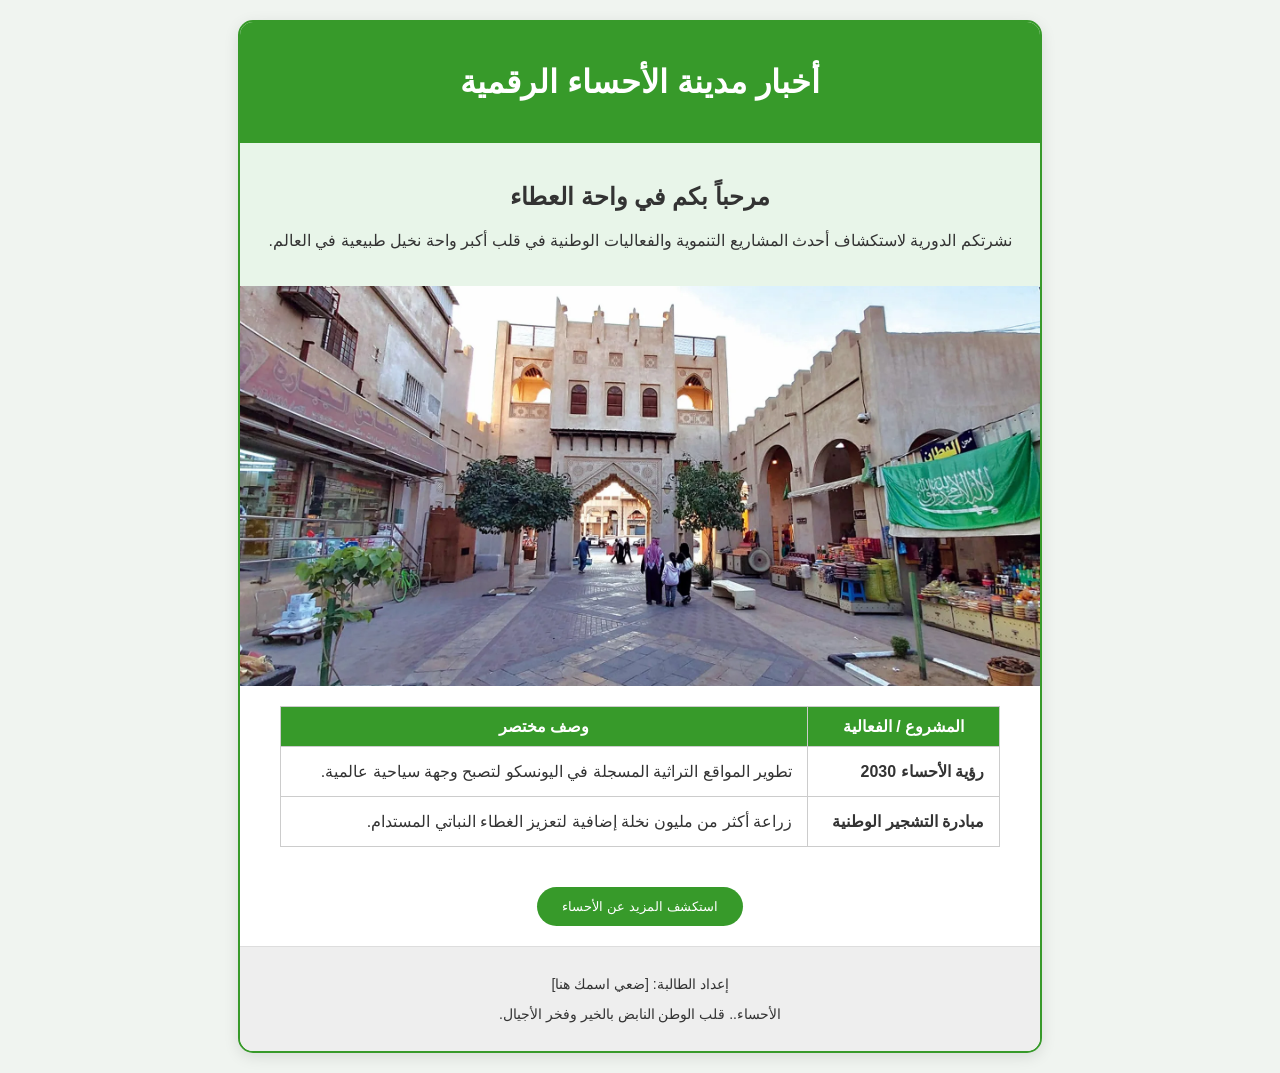
==== newsletter.html @ eeea56ac "Create newsletter.html" ====
<!DOCTYPE html>
<html lang="ar" dir="rtl">
<head>
    <meta charset="UTF-8">
    <meta name="viewport" content="width=device-width, initial-scale=1.0">
    <title>نشرة أخبار واحة الأحساء الرقمية</title>
    <style>
        /* 3. تنسيق CSS */
        body {
            font-family: 'Arial', sans-serif;
            background-color: #f0f4f0;
            margin: 0;
            padding: 20px;
            color: #333;
        }

        .newsletter-container {
            max-width: 800px;
            margin: auto;
            background: white;
            border: 2px solid #379a2a;
            border-radius: 15px;
            overflow: hidden;
            box-shadow: 0 4px 15px rgba(0,0,0,0.1);
        }

        header {
            background-color: #379a2a;
            color: white;
            padding: 20px;
            text-align: center;
        }

        .welcome-section {
            padding: 20px;
            text-align: center;
            background-color: #e8f5e9;
        }

        /* 2. تنظيم المحتوى داخل جدول */
        table {
            width: 90%;
            margin: 20px auto;
            border-collapse: collapse;
        }

        table, th, td {
            border: 1px solid #ccc;
        }

        th {
            background-color: #379a2a;
            color: white;
            padding: 10px;
        }

        td {
            padding: 15px;
            text-align: right;
        }

        .news-image {
            width: 100%;
            max-height: 400px;
            object-fit: cover;
            display: block;
        }

        /* 4. عنصر تفاعلي (زر) */
        .btn-interact {
            display: inline-block;
            padding: 12px 25px;
            background-color: #379a2a;
            color: white;
            text-decoration: none;
            border-radius: 25px;
            margin: 20px;
            transition: 0.3s;
            cursor: pointer;
            border: none;
        }

        .btn-interact:hover {
            background-color: #2c5e1a;
            transform: scale(1.05);
        }

        footer {
            background-color: #eee;
            padding: 15px;
            text-align: center;
            font-size: 14px;
            border-top: 1px solid #ddd;
        }

        /* 5. اختبار استجابة الرسالة (Responsive) */
        @media (max-width: 600px) {
            table, thead, tbody, th, td, tr {
                display: block; /* تحويل الجدول لأقسام عمودية في الجوال */
            }
            th { text-align: center; }
            .newsletter-container { width: 100%; }
        }
    </style>
</head>
<body>

    <div class="newsletter-container">
        <!-- 1. هيكل الرسالة (عنوان) -->
        <header>
            <h1>أخبار مدينة الأحساء الرقمية</h1>
        </header>

        <!-- فقرة ترحيبية وقسم خبر رئيسي -->
        <section class="welcome-section">
            <h2>مرحباً بكم في واحة العطاء</h2>
            <p>نشرتكم الدورية لاستكشاف أحدث المشاريع التنموية والفعاليات الوطنية في قلب أكبر واحة نخيل طبيعية في العالم.</p>
        </section>

        <!-- 6. ربط المحتوى بهوية المدينة وجانب تنموي -->
        <img src="5-2.jpg.webp" alt="واحة الأحساء" class="news-image">

        <table>
            <thead>
                <tr>
                    <th>المشروع / الفعالية</th>
                    <th>وصف مختصر</th>
                </tr>
            </thead>
            <tbody>
                <tr>
                    <td><b>رؤية الأحساء 2030</b></td>
                    <td>تطوير المواقع التراثية المسجلة في اليونسكو لتصبح وجهة سياحية عالمية.</td>
                </tr>
                <tr>
                    <td><b>مبادرة التشجير الوطنية</b></td>
                    <td>زراعة أكثر من مليون نخلة إضافية لتعزيز الغطاء النباتي المستدام.</td>
                </tr>
            </tbody>
        </table>

        <div style="text-align: center;">
            <!-- 4. عنصر تفاعلي -->
            <button class="btn-interact" onclick="alert('شكراً لاهتمامكم بأخبار الأحساء! سيتم توجيهكم لموقع السياحة قريباً.')">
                استكشف المزيد عن الأحساء
            </button>
        </div>

        <!-- تذييل الصفحة -->
        <footer>
            <p>إعداد الطالبة: [ضعي اسمك هنا]</p>
            <p>الأحساء.. قلب الوطن النابض بالخير وفخر الأجيال.</p>
        </footer>
    </div>

</body>
</html>
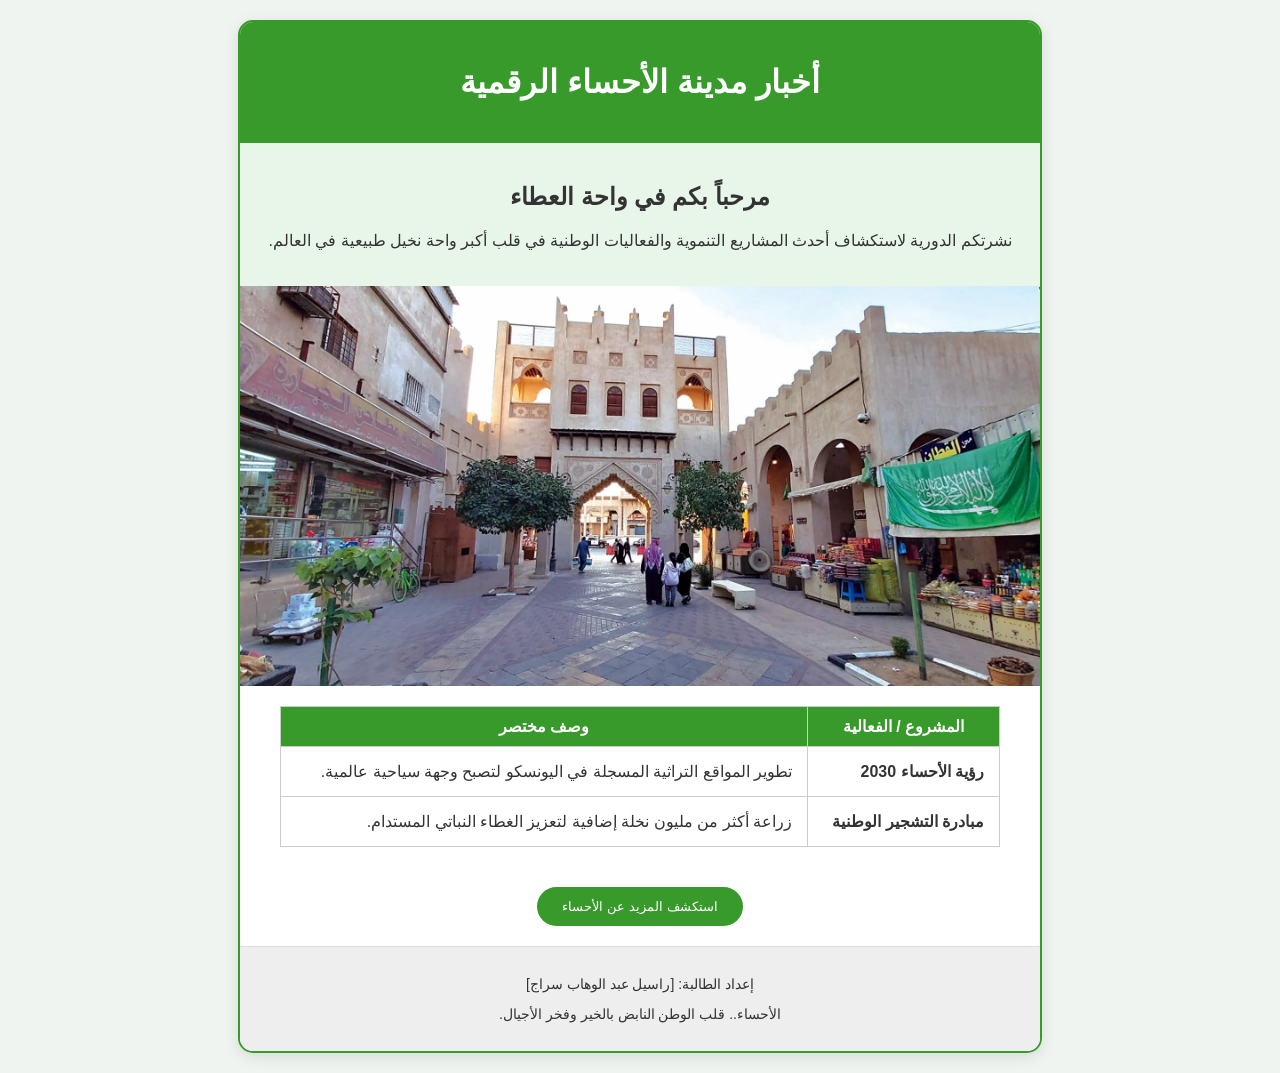
==== commit 93e02324: "Update newsletter.html" ====
--- a/newsletter.html
+++ b/newsletter.html
@@ -148,7 +148,7 @@
 
         <!-- تذييل الصفحة -->
         <footer>
-            <p>إعداد الطالبة: [ضعي اسمك هنا]</p>
+            <p>إعداد الطالبة: [راسيل عبد الوهاب سراج]</p>
             <p>الأحساء.. قلب الوطن النابض بالخير وفخر الأجيال.</p>
         </footer>
     </div>
